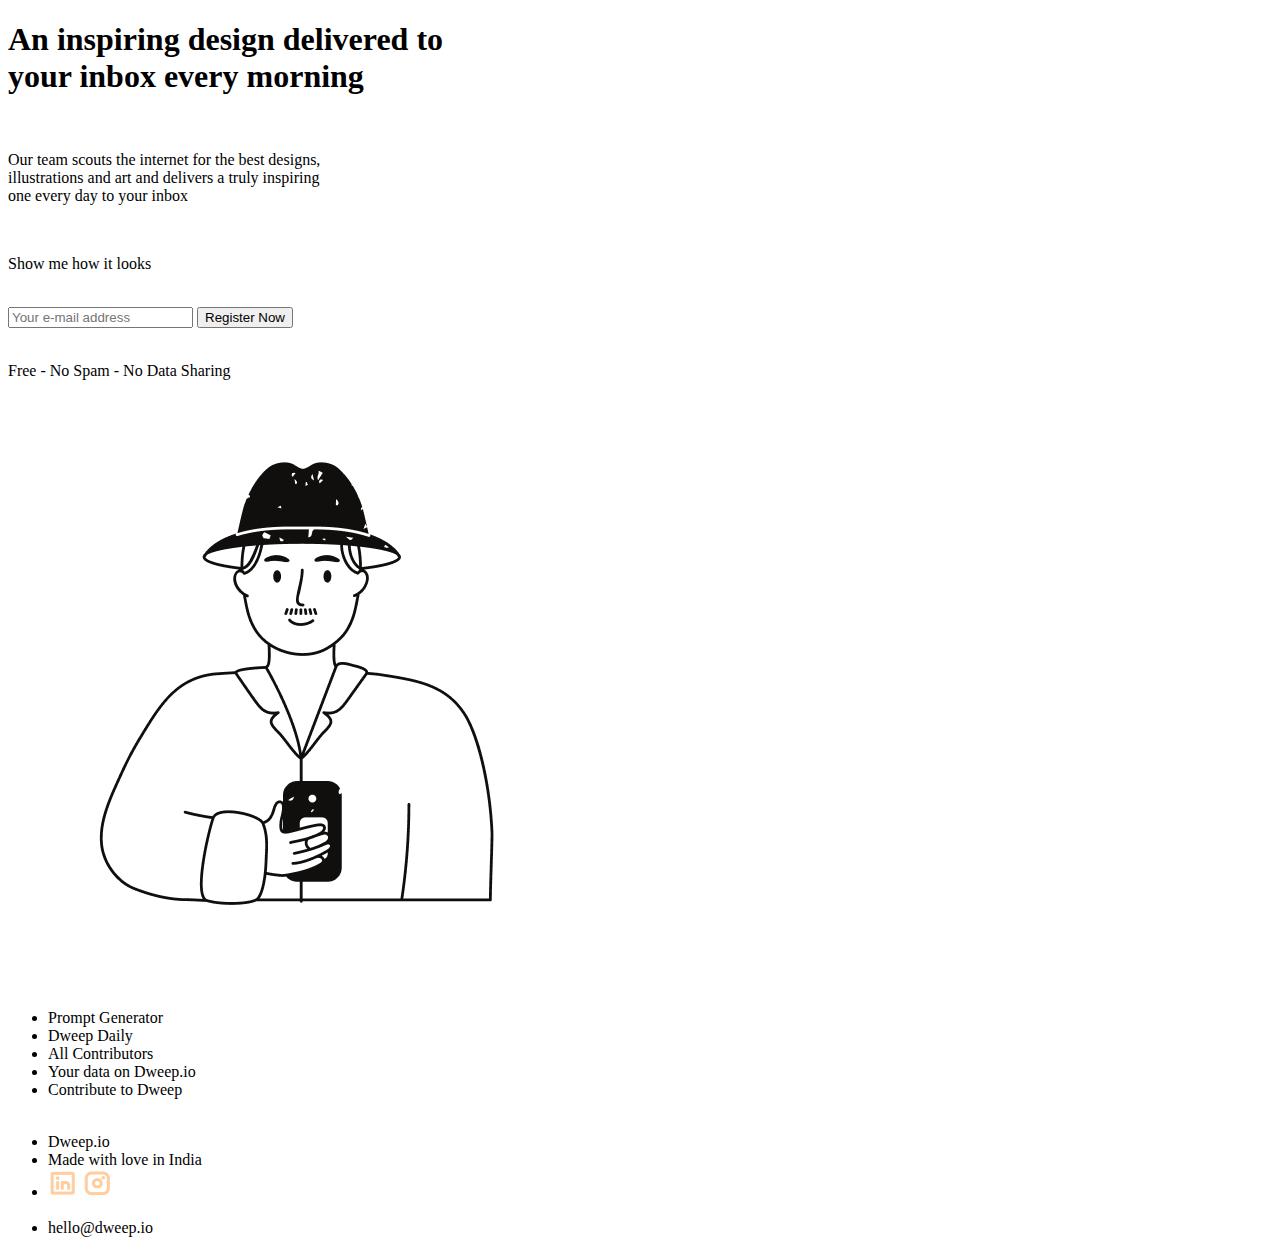
==== Micro project 1/index.html @ 242e8acc "html file" ====
<!DOCTYPE html>
<html lang="en">
  <head>
    <meta charset="UTF-8" />
    <meta name="viewport" content="width=device-width, initial-scale=1.0" />
    <title>Micro Project 1</title>
    <link rel="stylesheet" href="./styles.css" />
  </head>
  <body>
    <!-- <div class="wrapper""> -->

    <div class="upperbox">
      <div class="upper-leftpart">
        <h1>
          An inspiring design delivered to <br />
          your inbox every morning
        </h1>
        <br />
        <p id="left-para1">
          Our team scouts the internet for the best designs, <br />illustrations
          and art and delivers a truly inspiring <br />one every day to your
          inbox
        </p>
        <br />
        <p id="left-para2">Show me how it looks</p>
        <br />
        <input type="email" placeholder="Your e-mail address" id="left-email" />
        <button id="left-button">Register Now</button>
        <br /><br />

        <p id="left-para3">Free - No Spam - No Data Sharing</p>
      </div>

      <div class="upper-rightpart">
        <img src="./Assets/dweep io 1.png" alt="" id="dweep" />
      </div>
    </div>

    <div class="lowerbox">
      <div class="lower-leftpart">
        <ul>
          <br />
          <li>Prompt Generator</li>
          <li>Dweep Daily</li>
          <li>All Contributors</li>
          <li>Your data on Dweep.io</li>
          <li>Contribute to Dweep</li>
        </ul>
      </div>
      <div class="lower-rightpart">
        <ul>
          <br />
          <li id="listitem-1">Dweep.io</li>
          <li id="listitem-2">Made with love in India</li>
          <li id="listitem-3">
            <img src="./Assets/LinkedinLogo.png" alt="" />
            <img src="./Assets/InstagramLogo.png" alt="" />
          </li>
          <br />
          <li id="listitem-4">hello@dweep.io</li>
        </ul>
      </div>
    </div>


    <!-- </div>  -->
  </body>
</html>
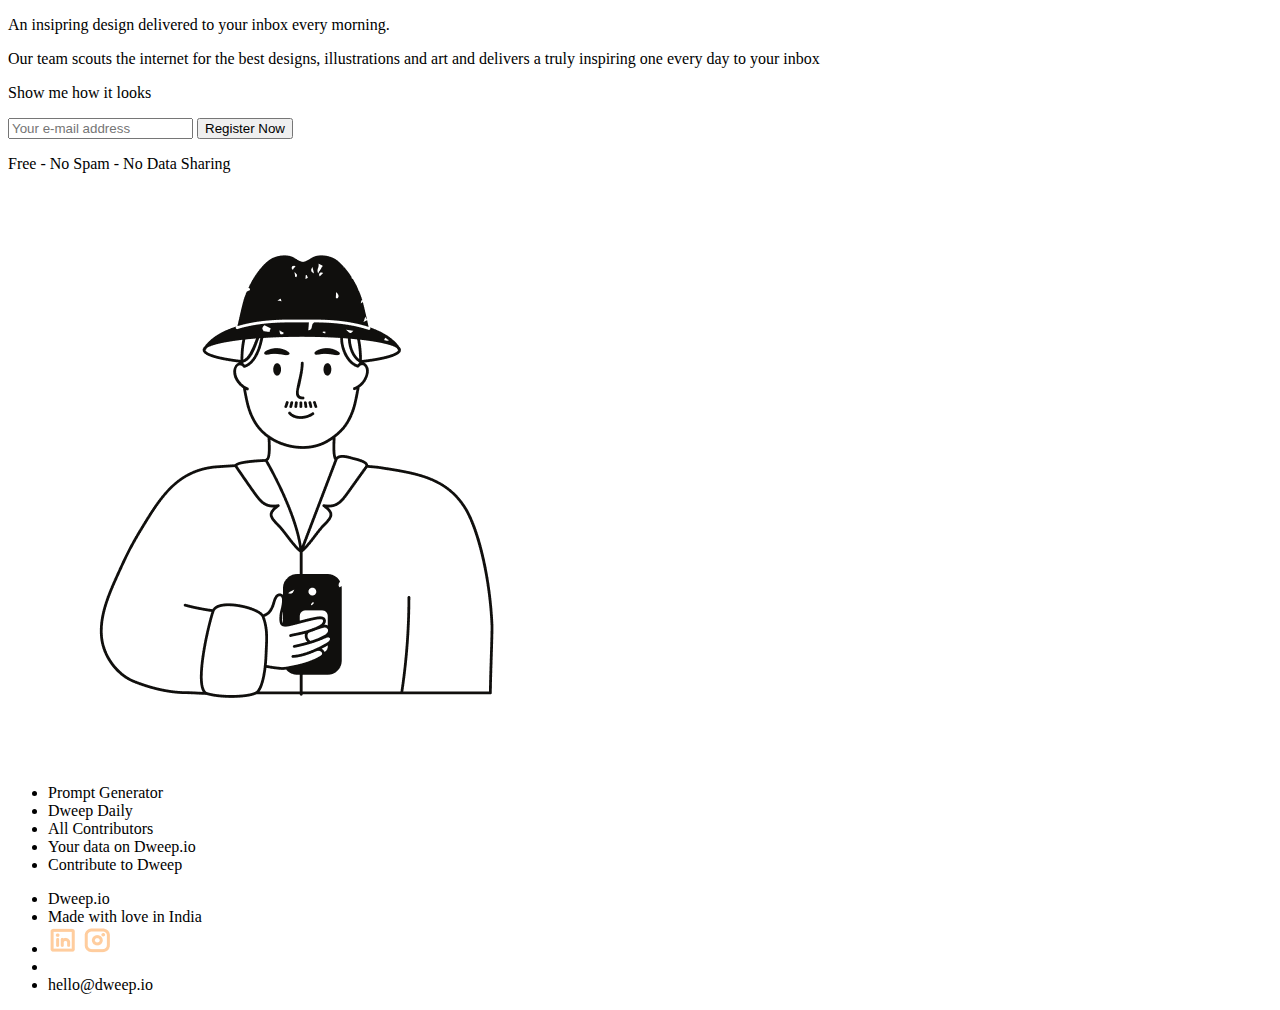
==== commit bf7f9348: "Update index.html" ====
--- a/Micro project 1/index.html
+++ b/Micro project 1/index.html
@@ -3,66 +3,71 @@
   <head>
     <meta charset="UTF-8" />
     <meta name="viewport" content="width=device-width, initial-scale=1.0" />
-    <title>Micro Project 1</title>
-    <link rel="stylesheet" href="./styles.css" />
+    <title>Dweep.io</title>
+    <link rel="stylesheet" href="./style.css" />
   </head>
   <body>
-    <!-- <div class="wrapper""> -->
+    <div class="container">
+      <!-- Banner Section -->
+      <section>
+        <!-- upperbox -->
+        <div class="box upperbox">
+          <!-- upperbox - leftpart -->
+          <div class="leftpart">
+            <p class="header">
+              An insipring design delivered to your inbox every morning.
+            </p>
+            <p class="para-1">
+              Our team scouts the internet for the best designs, illustrations
+              and art and delivers a truly inspiring one every day to your inbox
+            </p>
+            <p class="para-2">Show me how it looks</p>
+            <input
+              type="email"
+              name=""
+              id=""
+              placeholder="Your e-mail address"
+            />
+            <button>Register Now</button>
+            <p class="para-3">Free - No Spam - No Data Sharing</p>
+          </div>
+          <!-- upperbox -rightpart -->
+          <div class="rightpart">
+            <img src="./Assets/dweep io 1.png" alt="" />
+          </div>
+        </div>
+      </section>
 
-    <div class="upperbox">
-      <div class="upper-leftpart">
-        <h1>
-          An inspiring design delivered to <br />
-          your inbox every morning
-        </h1>
-        <br />
-        <p id="left-para1">
-          Our team scouts the internet for the best designs, <br />illustrations
-          and art and delivers a truly inspiring <br />one every day to your
-          inbox
-        </p>
-        <br />
-        <p id="left-para2">Show me how it looks</p>
-        <br />
-        <input type="email" placeholder="Your e-mail address" id="left-email" />
-        <button id="left-button">Register Now</button>
-        <br /><br />
-
-        <p id="left-para3">Free - No Spam - No Data Sharing</p>
-      </div>
-
-      <div class="upper-rightpart">
-        <img src="./Assets/dweep io 1.png" alt="" id="dweep" />
-      </div>
+      <!-- Footer section -->
+      <section>
+        <!-- lowerbox -->
+        <div class="box lowerbox">
+          <!-- lowerbox-leftlist -->
+          <div class="letflist">
+            <ul>
+              <li>Prompt Generator</li>
+              <li>Dweep Daily</li>
+              <li>All Contributors</li>
+              <li>Your data on Dweep.io</li>
+              <li>Contribute to Dweep</li>
+            </ul>
+          </div>
+          <!--lowerbox-rightlist  -->
+          <div class="rightlist">
+            <ul>
+              <li>Dweep.io</li>
+              <li>Made with love in India</li>
+              <li class="li-item">
+                <img src="./Assets/LinkedinLogo.png" alt="" />
+                <img src="./Assets/InstagramLogo.png" alt="" />
+              </li>
+              <li>&nbsp;</li>
+              <li>hello@dweep.io</li>
+            </ul>
+          </div>
+        </div>
+      </section>
     </div>
-
-    <div class="lowerbox">
-      <div class="lower-leftpart">
-        <ul>
-          <br />
-          <li>Prompt Generator</li>
-          <li>Dweep Daily</li>
-          <li>All Contributors</li>
-          <li>Your data on Dweep.io</li>
-          <li>Contribute to Dweep</li>
-        </ul>
-      </div>
-      <div class="lower-rightpart">
-        <ul>
-          <br />
-          <li id="listitem-1">Dweep.io</li>
-          <li id="listitem-2">Made with love in India</li>
-          <li id="listitem-3">
-            <img src="./Assets/LinkedinLogo.png" alt="" />
-            <img src="./Assets/InstagramLogo.png" alt="" />
-          </li>
-          <br />
-          <li id="listitem-4">hello@dweep.io</li>
-        </ul>
-      </div>
-    </div>
-
-
-    <!-- </div>  -->
   </body>
 </html>
+
